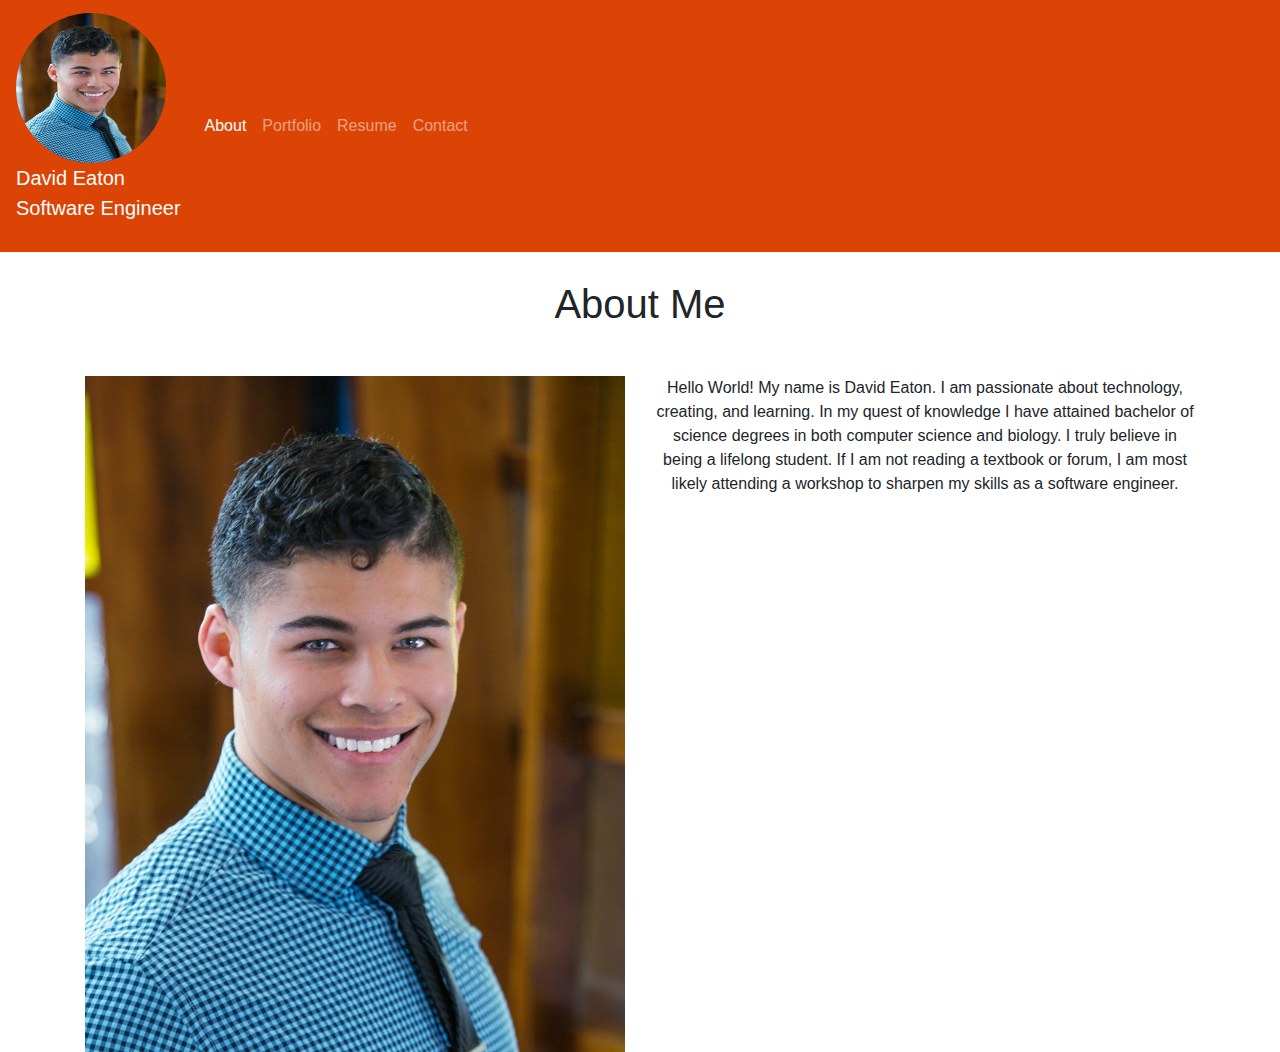
==== index.html @ 370e3049 "Rough draft resume in table like format." ====
<!doctype html>
<html lang="en">
  <head>
    <meta name="author" content="David Eaton">
    <!-- Required meta tags -->
    <meta charset="utf-8">
    <meta name="viewport" content="width=device-width, initial-scale=1, shrink-to-fit=no">

    <!-- Bootstrap CSS -->
    <link rel="stylesheet" href="https://maxcdn.bootstrapcdn.com/bootstrap/4.0.0/css/bootstrap.min.css" integrity="sha384-Gn5384xqQ1aoWXA+058RXPxPg6fy4IWvTNh0E263XmFcJlSAwiGgFAW/dAiS6JXm" crossorigin="anonymous">

    <link rel="stylesheet" href="css/style.css">

    <title>David Eaton Software Developer</title>
  </head>
  <body>
    <!-- navbar -->
    <nav class="navbar navbar-expand-lg navbar-dark fixed-top" style="background-color: #DC4405;">
      <a class="navbar-brand" href="index.html">
        <img src="img/headshot.jpg" class="rounded-circle" alt="David Eaton" height="150px" width="150px">
        <p> David Eaton<br> Software Engineer</p>
      </a>
      <button class="navbar-toggler" type="button" data-toggle="collapse" data-target="#navbarNavAltMarkup" aria-controls="navbarNavAltMarkup" aria-expanded="false" aria-label="Toggle navigation">
        <span class="navbar-toggler-icon"></span>
      </button>
      <div class="collapse navbar-collapse" id="navbarNavAltMarkup">
        <div class="navbar-nav">
          <a class="nav-item nav-link active" href="index.html">About<span class="sr-only">(current)</span></a>
          <a class="nav-item nav-link" href="portfolio.html">Portfolio</a>
          <a class="nav-item nav-link" href="resume.html">Resume</a>
          <a class="nav-item nav-link" href="contact.html">Contact</a>
        </div>
      </div>
    </nav>
    <!-- /navbar --> 
   
    <div class="container text-center pt-600">
      <h1 class="mb-5 title">About Me</h1>
      <div class="row">
        <div class="col">
          <img src="img/headshot.jpg" class="img-fluid">
        </div>
        <div class="col">
          <p>
            Hello World!
            My name is David Eaton. I am passionate about technology, creating, and learning. In
            my quest of knowledge I have attained bachelor of science degrees in both computer science and biology. I truly believe in being a lifelong student. If I am not reading a textbook or forum, I am most likely attending a workshop to sharpen my skills as a software engineer. 
          </p>
        </div>
      </div>
    </div>
    
    


    


    <!-- Optional JavaScript -->
    <!-- jQuery first, then Popper.js, then Bootstrap JS -->
    <script src="https://code.jquery.com/jquery-3.2.1.slim.min.js" integrity="sha384-KJ3o2DKtIkvYIK3UENzmM7KCkRr/rE9/Qpg6aAZGJwFDMVNA/GpGFF93hXpG5KkN" crossorigin="anonymous"></script>
    <script src="https://cdnjs.cloudflare.com/ajax/libs/popper.js/1.12.9/umd/popper.min.js" integrity="sha384-ApNbgh9B+Y1QKtv3Rn7W3mgPxhU9K/ScQsAP7hUibX39j7fakFPskvXusvfa0b4Q" crossorigin="anonymous"></script>
    <script src="https://maxcdn.bootstrapcdn.com/bootstrap/4.0.0/js/bootstrap.min.js" integrity="sha384-JZR6Spejh4U02d8jOt6vLEHfe/JQGiRRSQQxSfFWpi1MquVdAyjUar5+76PVCmYl" crossorigin="anonymous"></script>
  </body>
</html>
---- css/style.css ----
.title {
	padding-top: 7em;
}

.oregonState {
	color: #DC4405;
}

.universityOfNM {
	color: #ba0c2f;
}
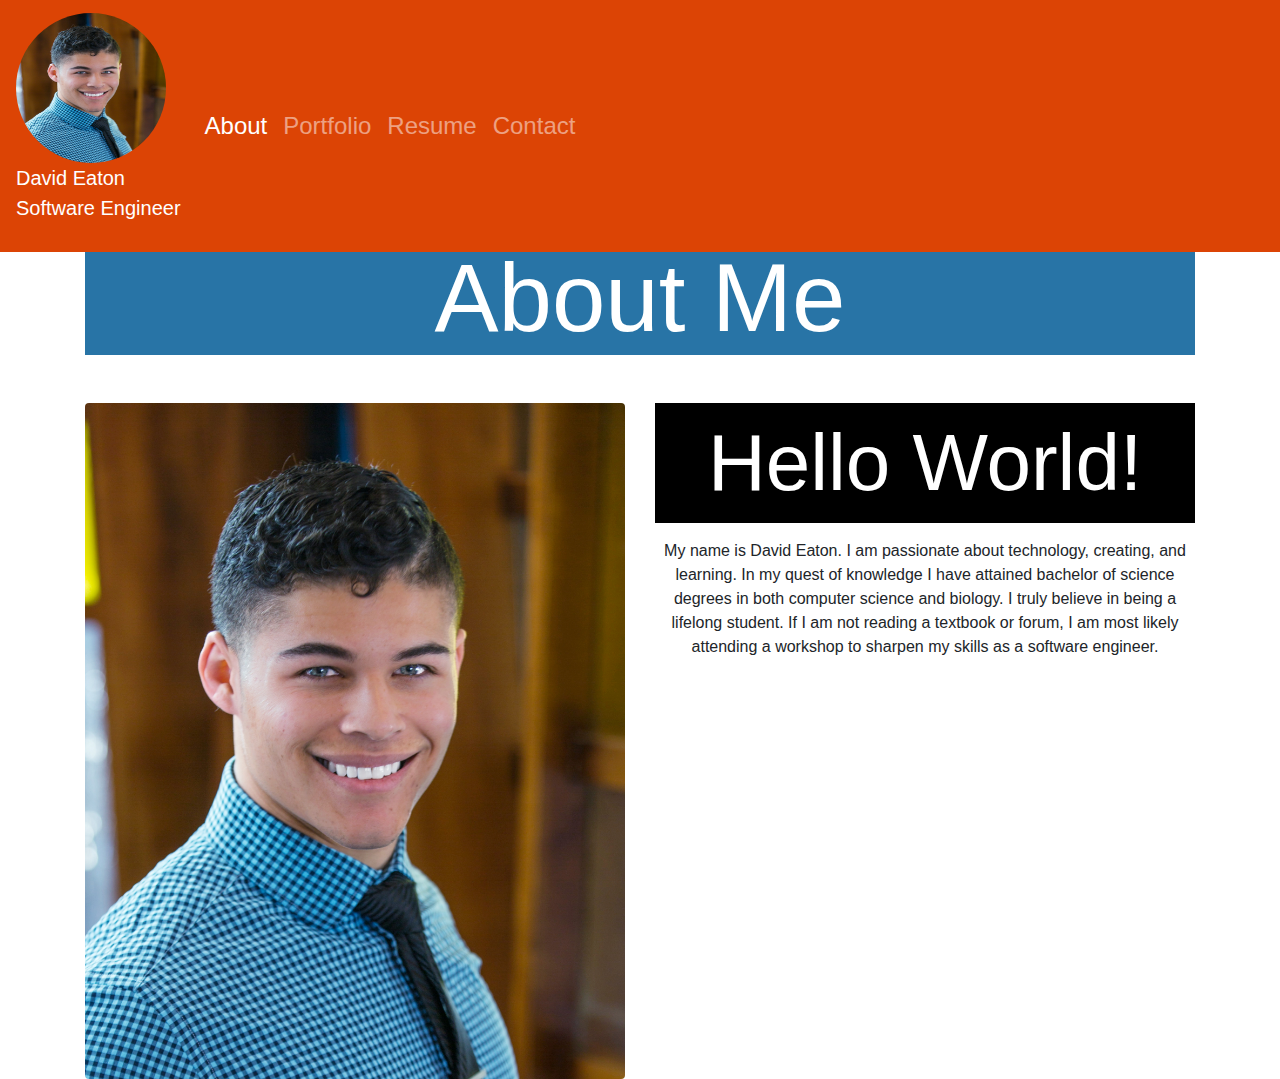
==== commit ab078c9f: "Fixed resume." ====
--- a/index.html
+++ b/index.html
@@ -35,14 +35,14 @@
     <!-- /navbar --> 
    
     <div class="container text-center pt-600">
-      <h1 class="mb-5 title">About Me</h1>
+      <h1 class="mb-5 title display-1">About Me</h1>
       <div class="row">
         <div class="col">
-          <img src="img/headshot.jpg" class="img-fluid">
+          <img src="img/headshot.jpg" class="img-fluid rounded">
         </div>
         <div class="col">
-          <p>
-            Hello World!
+          <p class="hello">Hello World!</p>
+          <p class="about">
             My name is David Eaton. I am passionate about technology, creating, and learning. In
             my quest of knowledge I have attained bachelor of science degrees in both computer science and biology. I truly believe in being a lifelong student. If I am not reading a textbook or forum, I am most likely attending a workshop to sharpen my skills as a software engineer. 
           </p>
@@ -61,5 +61,8 @@
     <script src="https://code.jquery.com/jquery-3.2.1.slim.min.js" integrity="sha384-KJ3o2DKtIkvYIK3UENzmM7KCkRr/rE9/Qpg6aAZGJwFDMVNA/GpGFF93hXpG5KkN" crossorigin="anonymous"></script>
     <script src="https://cdnjs.cloudflare.com/ajax/libs/popper.js/1.12.9/umd/popper.min.js" integrity="sha384-ApNbgh9B+Y1QKtv3Rn7W3mgPxhU9K/ScQsAP7hUibX39j7fakFPskvXusvfa0b4Q" crossorigin="anonymous"></script>
     <script src="https://maxcdn.bootstrapcdn.com/bootstrap/4.0.0/js/bootstrap.min.js" integrity="sha384-JZR6Spejh4U02d8jOt6vLEHfe/JQGiRRSQQxSfFWpi1MquVdAyjUar5+76PVCmYl" crossorigin="anonymous"></script>
+
+    <script src="script/typed.min.js"></script>
+    <script src="script/script.js"></script>
   </body>
 </html>--- a/css/style.css
+++ b/css/style.css
@@ -1,5 +1,7 @@
 .title {
-	padding-top: 7em;
+	padding-top: 2.5em;
+	background-color: #2874A6;
+	color: white;
 }
 
 .oregonState {
@@ -10,3 +12,18 @@
 	color: #ba0c2f;
 }
 
+.hello {
+	background-color: black;
+	color: white;
+	font-size: 5em;
+}
+
+h2 {
+	background-color: #AEB6BF;
+	border-style: none;
+	color: white;
+}
+
+.nav-item {
+	font-size: 1.5em;
+}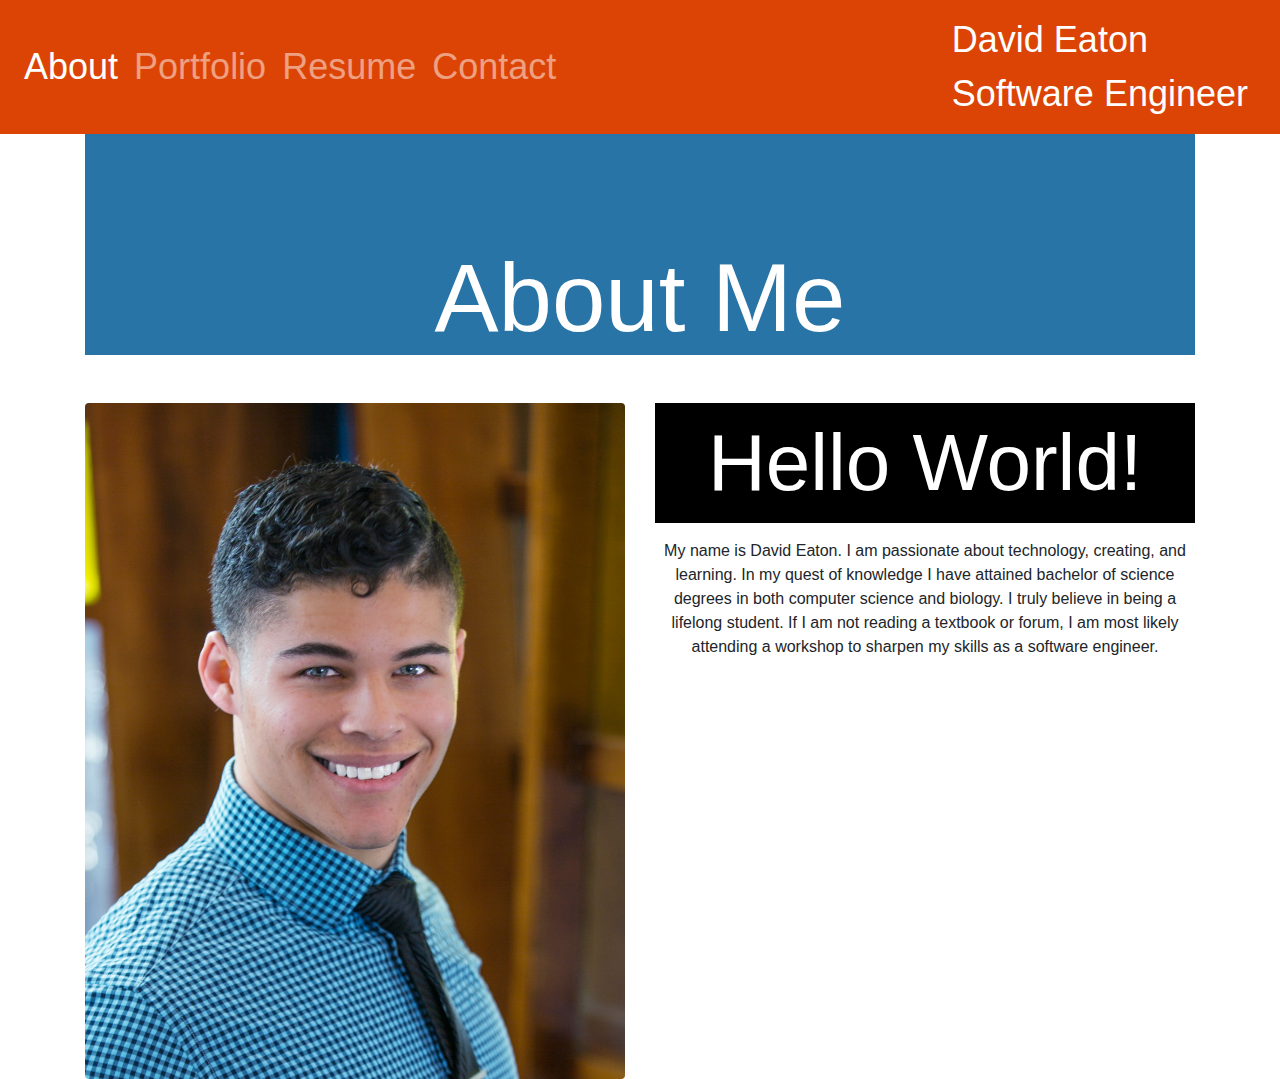
==== commit c6fbff6f: "Rough draft with no thumbnail image" ====
--- a/index.html
+++ b/index.html
@@ -16,15 +16,12 @@
   <body>
     <!-- navbar -->
     <nav class="navbar navbar-expand-lg navbar-dark fixed-top" style="background-color: #DC4405;">
-      <a class="navbar-brand" href="index.html">
-        <img src="img/headshot.jpg" class="rounded-circle" alt="David Eaton" height="150px" width="150px">
-        <p> David Eaton<br> Software Engineer</p>
-      </a>
+      <a class="navbar-brand order-1" href="index.html">David Eaton<br> Software Engineer</a>
       <button class="navbar-toggler" type="button" data-toggle="collapse" data-target="#navbarNavAltMarkup" aria-controls="navbarNavAltMarkup" aria-expanded="false" aria-label="Toggle navigation">
         <span class="navbar-toggler-icon"></span>
       </button>
       <div class="collapse navbar-collapse" id="navbarNavAltMarkup">
-        <div class="navbar-nav">
+        <div class="navbar-nav order-5">
           <a class="nav-item nav-link active" href="index.html">About<span class="sr-only">(current)</span></a>
           <a class="nav-item nav-link" href="portfolio.html">Portfolio</a>
           <a class="nav-item nav-link" href="resume.html">Resume</a>
@@ -34,7 +31,7 @@
     </nav>
     <!-- /navbar --> 
    
-    <div class="container text-center pt-600">
+    <div class="container text-center">
       <h1 class="mb-5 title display-1">About Me</h1>
       <div class="row">
         <div class="col">
--- a/css/style.css
+++ b/css/style.css
@@ -24,6 +24,6 @@
 	color: white;
 }
 
-.nav-item {
-	font-size: 1.5em;
+.nav-item, .navbar-brand{
+	font-size: 2.25em;
 }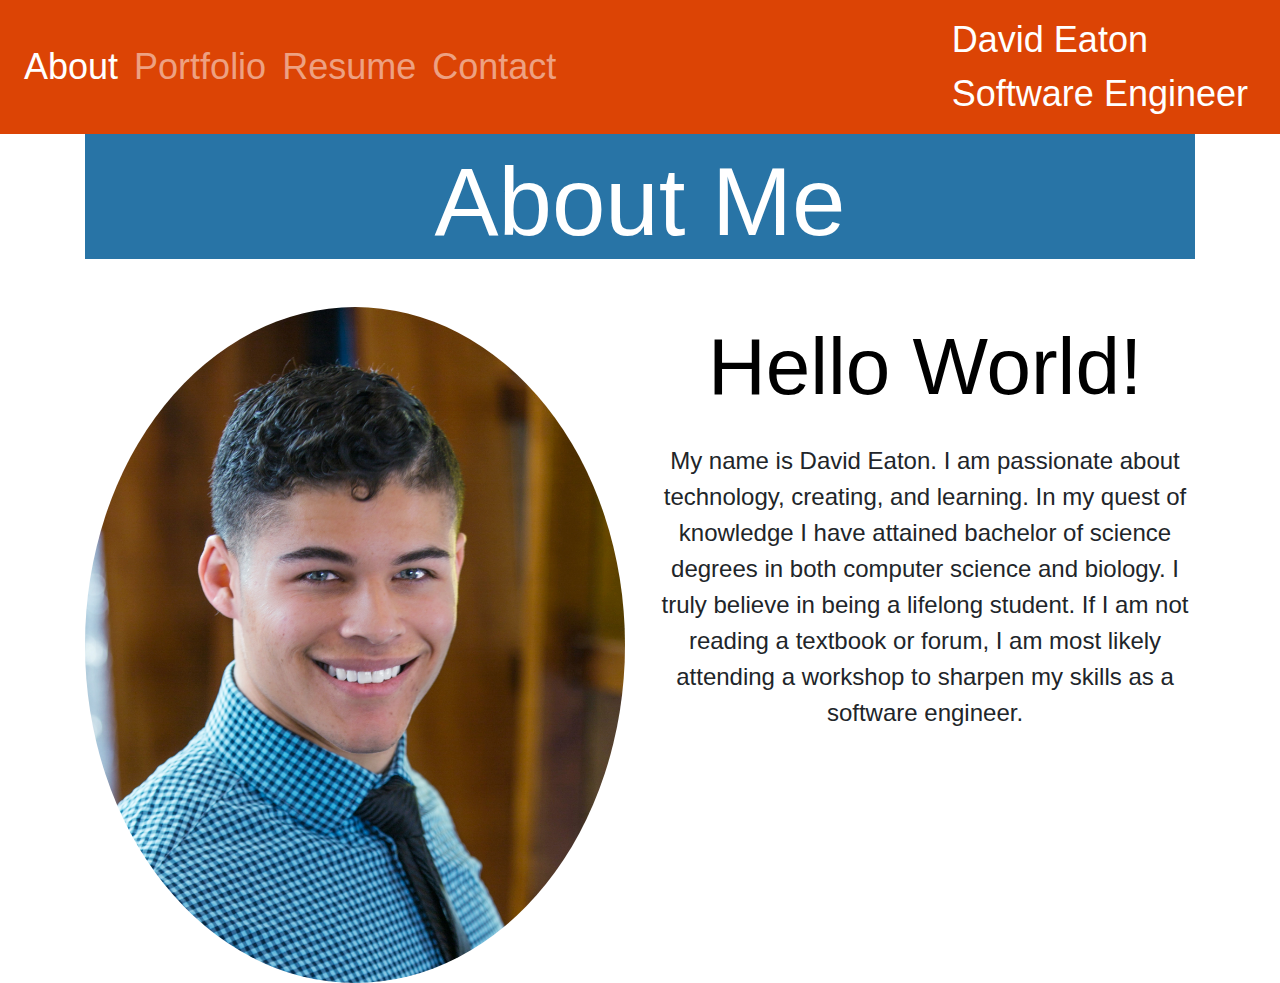
==== commit 72b7785d: "Rough animations done." ====
--- a/index.html
+++ b/index.html
@@ -21,7 +21,7 @@
         <span class="navbar-toggler-icon"></span>
       </button>
       <div class="collapse navbar-collapse" id="navbarNavAltMarkup">
-        <div class="navbar-nav order-5">
+        <div class="navbar-nav ">
           <a class="nav-item nav-link active" href="index.html">About<span class="sr-only">(current)</span></a>
           <a class="nav-item nav-link" href="portfolio.html">Portfolio</a>
           <a class="nav-item nav-link" href="resume.html">Resume</a>
@@ -35,7 +35,7 @@
       <h1 class="mb-5 title display-1">About Me</h1>
       <div class="row">
         <div class="col">
-          <img src="img/headshot.jpg" class="img-fluid rounded">
+          <img src="img/headshot.jpg" class="img-fluid rounded-circle">
         </div>
         <div class="col">
           <p class="hello">Hello World!</p>
--- a/css/style.css
+++ b/css/style.css
@@ -1,5 +1,11 @@
+
+body {
+	font-weight: 500;
+	perspective: 1000px;
+}
+
 .title {
-	padding-top: 2.5em;
+	padding-top: 1.5em;
 	background-color: #2874A6;
 	color: white;
 }
@@ -13,9 +19,9 @@
 }
 
 .hello {
-	background-color: black;
-	color: white;
+	color: black;
 	font-size: 5em;
+	transition: transform 2s;
 }
 
 h2 {
@@ -25,5 +31,45 @@
 }
 
 .nav-item, .navbar-brand{
-	font-size: 2.25em;
-}+	font-size: 2.25rem;
+	transition: transform .5s;
+}
+
+.icon {
+	transition: transform 1s;
+}
+
+.contact {
+	font-size: 2rem;
+}
+
+.name {
+	font-family: "Bungee Shade";
+	font-size: 3.5rem;
+	
+}
+
+.about {
+	font-size: 1.5rem;
+}
+
+
+/* Animations */
+.nav-item:hover {
+	transform: translateY(10px);
+
+}
+
+.hello:hover {
+	transform: rotateX(1turn);
+}
+
+
+.icon:hover {
+	transform: scale(2);
+}
+
+a {
+	font-size: 1.5rem;
+}
+
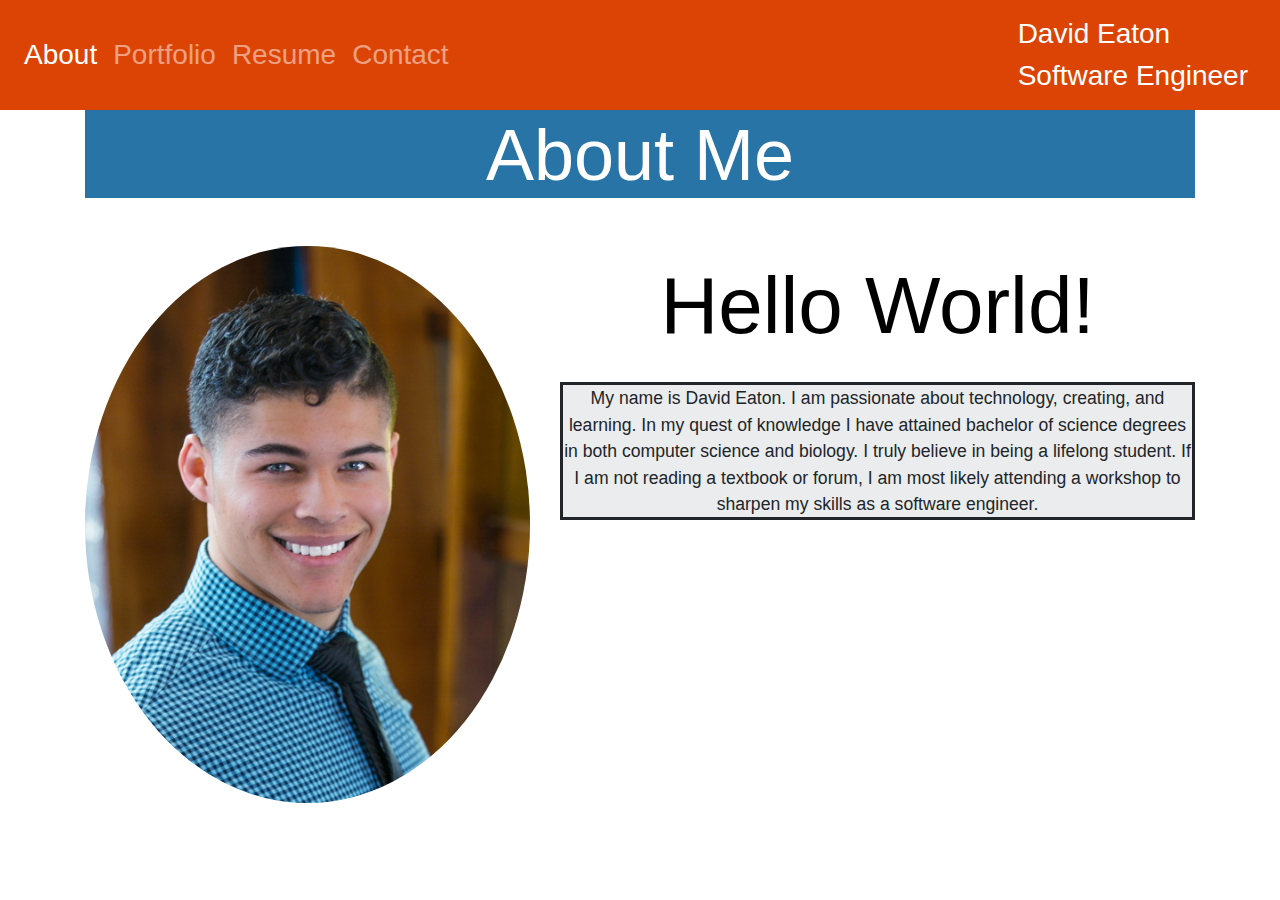
==== commit 9fc6c599: "Finished portfolio." ====
--- a/index.html
+++ b/index.html
@@ -11,7 +11,7 @@
 
     <link rel="stylesheet" href="css/style.css">
 
-    <title>David Eaton Software Developer</title>
+    <title>David Eaton Software Engineer</title>
   </head>
   <body>
     <!-- navbar -->
@@ -32,12 +32,12 @@
     <!-- /navbar --> 
    
     <div class="container text-center">
-      <h1 class="mb-5 title display-1">About Me</h1>
+      <h1 class="mb-5 title display-3">About Me</h1>
       <div class="row">
-        <div class="col">
+        <div class="col-lg-5 col-md-5">
           <img src="img/headshot.jpg" class="img-fluid rounded-circle">
         </div>
-        <div class="col">
+        <div class="col-lg ">
           <p class="hello">Hello World!</p>
           <p class="about">
             My name is David Eaton. I am passionate about technology, creating, and learning. In
--- a/css/style.css
+++ b/css/style.css
@@ -2,14 +2,18 @@
 body {
 	font-weight: 500;
 	perspective: 1000px;
+
 }
 
 .title {
-	padding-top: 1.5em;
+	padding-top: 7.0rem;
 	background-color: #2874A6;
 	color: white;
 }
 
+.subtitle {
+	 
+}
 .oregonState {
 	color: #DC4405;
 }
@@ -31,7 +35,7 @@
 }
 
 .nav-item, .navbar-brand{
-	font-size: 2.25rem;
+	font-size: 1.75rem;
 	transition: transform .5s;
 }
 
@@ -49,10 +53,20 @@
 	
 }
 
-.about {
-	font-size: 1.5rem;
+.about, .portfolio-item{
+	font-size: 1.10rem;
+	background-color: #EAECEE;
+	border-style: solid
 }
 
+.embed-responsive{
+
+}
+
+.contact{
+	background-color: #EAECEE;
+	border-style: solid;
+}
 
 /* Animations */
 .nav-item:hover {
@@ -73,3 +87,18 @@
 	font-size: 1.5rem;
 }
 
+img {
+	max-width: 200px;
+}
+
+h1 {
+	width: 100%;
+}
+/*
+.email {
+	font-size: 0.75rem;
+}*/
+
+
+
+
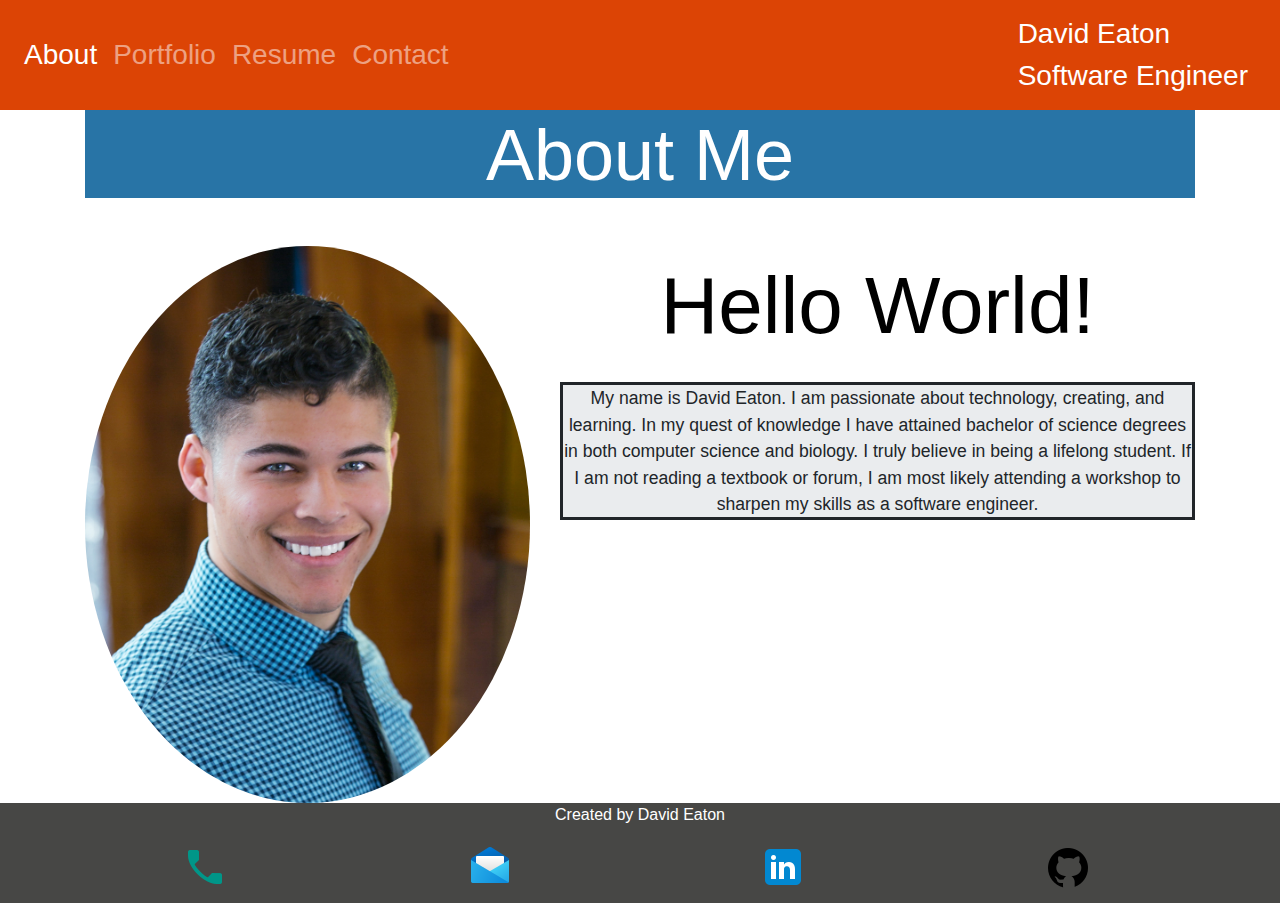
==== commit 8b88c8ad: "Added footer to website." ====
--- a/index.html
+++ b/index.html
@@ -46,6 +46,34 @@
         </div>
       </div>
     </div>
+
+    <div class="footer">
+      <div class="container">
+        <p>Created by David Eaton</p>
+        <div class="row">
+          <div class="col">
+            <a class="footer-link" href="tel:5123879427">
+                <img src="img/icons/phone_icon.png" class="mr-3">
+            </a>
+          </div>
+          <div class="col">
+            <a href="mailto: david.eaton.software.engineer@gmail.com">
+                <img src="img/icons/email_icon.png" class="mr-3">
+            </a>
+          </div>
+          <div class="col">
+            <a href="https://www.linkedin.com/in/david-eaton-ii-9a162287">
+              <img src="img/icons/linkedin_icon.png">
+            </a>
+          </div>
+          <div class="col ">
+            <a href="https://github.com/eatonda">
+              <img src="img/icons/github_icon.png">
+            </a><br>
+          </div>
+        </div>
+      </div>
+    </div>
     
     
 
--- a/css/style.css
+++ b/css/style.css
@@ -1,8 +1,21 @@
+html {
+	position: relative;
+	min-height: 100%;
+}
 
 body {
 	font-weight: 500;
-	perspective: 1000px;
+	margin-bottom: 100px;
+}
 
+.footer {
+	position: absolute;
+	bottom: 0;
+	width: 100%;
+	height: 100px;
+	background-color: #474745;
+	text-align: center;
+	color: white;
 }
 
 .title {
@@ -94,11 +107,9 @@
 h1 {
 	width: 100%;
 }
-/*
-.email {
-	font-size: 0.75rem;
-}*/
 
 
 
 
+
+
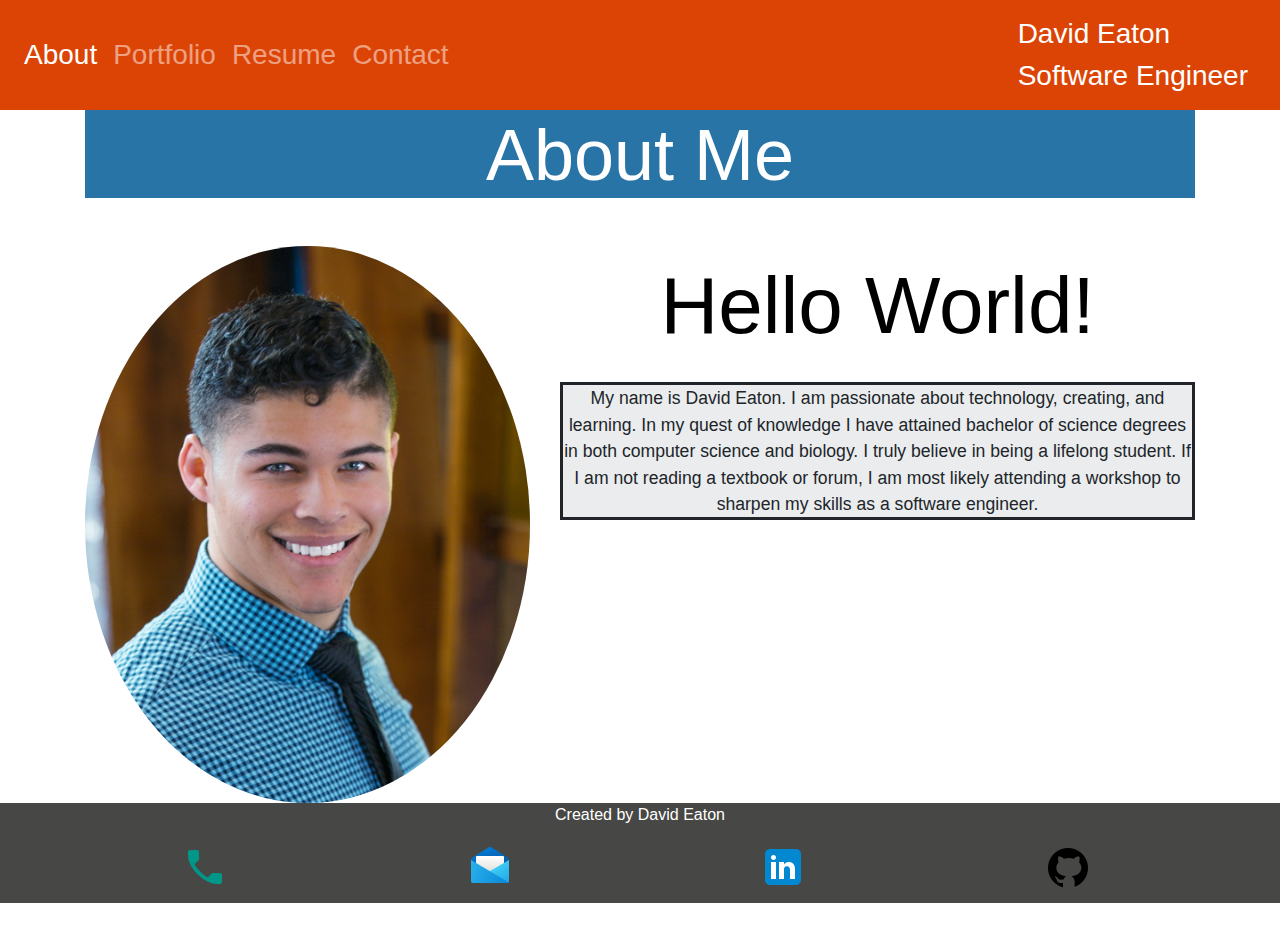
==== commit de01b093: "Added line breaks to give footer some room in mobile view." ====
--- a/index.html
+++ b/index.html
@@ -73,6 +73,7 @@
           </div>
         </div>
       </div>
+       <br><br>
     </div>
     
     
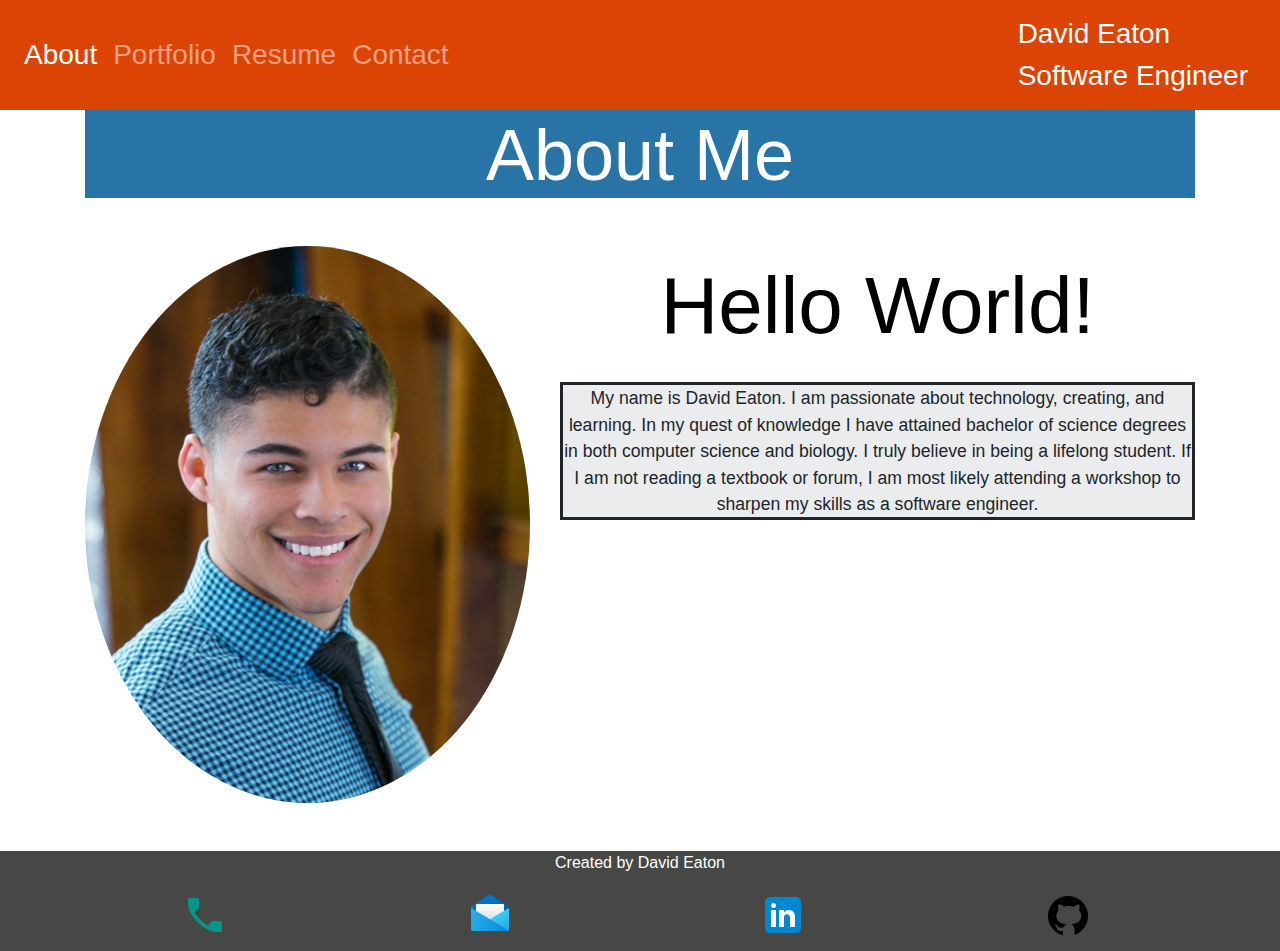
==== commit 18c05a7c: "Fixed line break." ====
--- a/index.html
+++ b/index.html
@@ -45,6 +45,7 @@
           </p>
         </div>
       </div>
+      <br><br>
     </div>
 
     <div class="footer">
@@ -73,7 +74,6 @@
           </div>
         </div>
       </div>
-       <br><br>
     </div>
     
     
